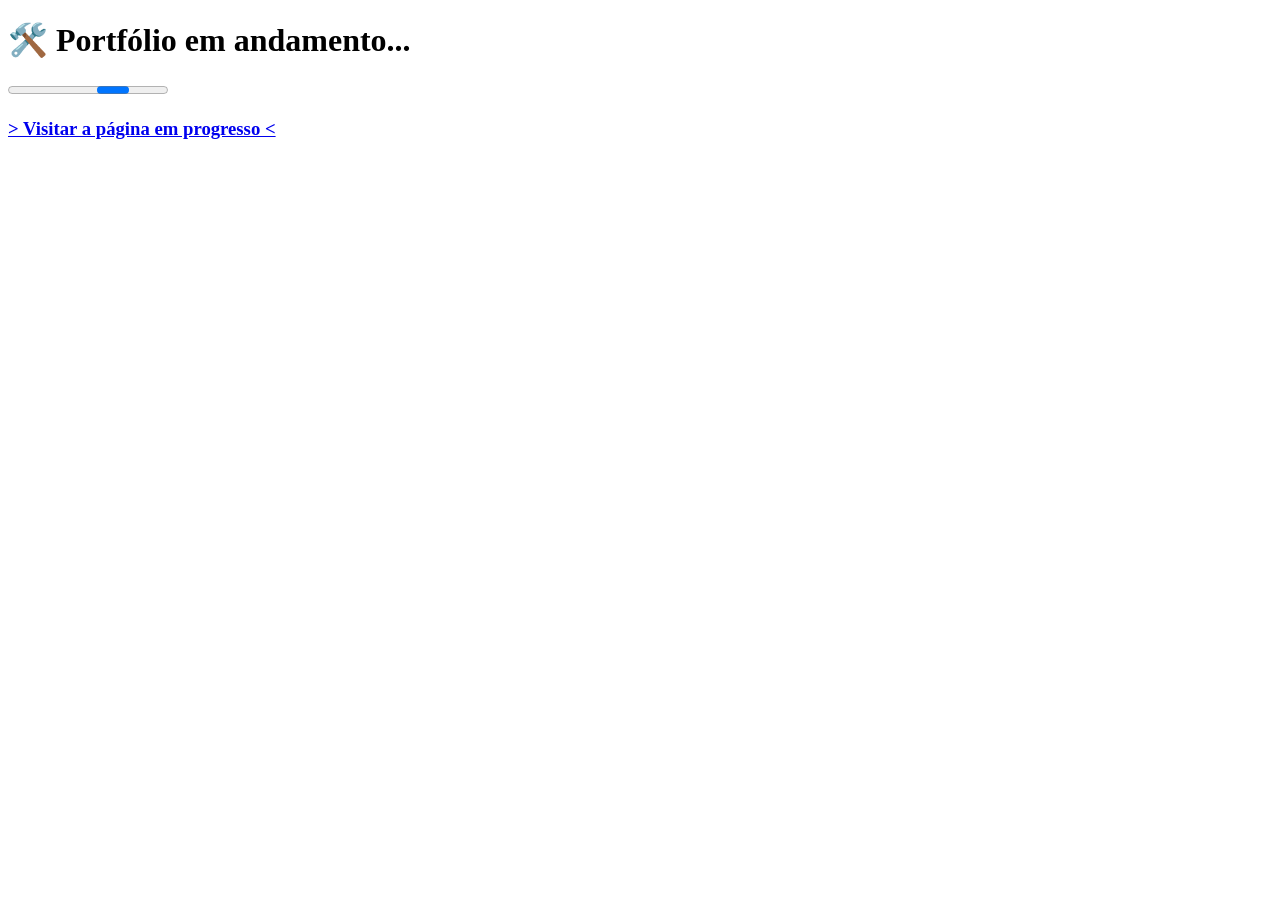
==== site/index.html @ 0275b520 ":truck: muda estrutura de pastas" ====
<!DOCTYPE html>
<html lang="pt-BR">
<head>
    <meta charset="UTF-8">
    <meta name="viewport" content="width=device-width, initial-scale=1.0">
    <title>Hi!!!</title>
    <link href="style.css" rel="stylesheet">
    <link href="loading-page.css" rel="stylesheet">
</head>
<body>
    <main>
        <h1>🛠️ Portfólio em andamento...</h1>
        <progress></progress>
        
        <nav>
            <a href="landing-page.html">
                <h3 class="indexLink">
                > Visitar a página em progresso <
                </h3>
            </a>
        </nav>
    </main>
    
</body>
</html>
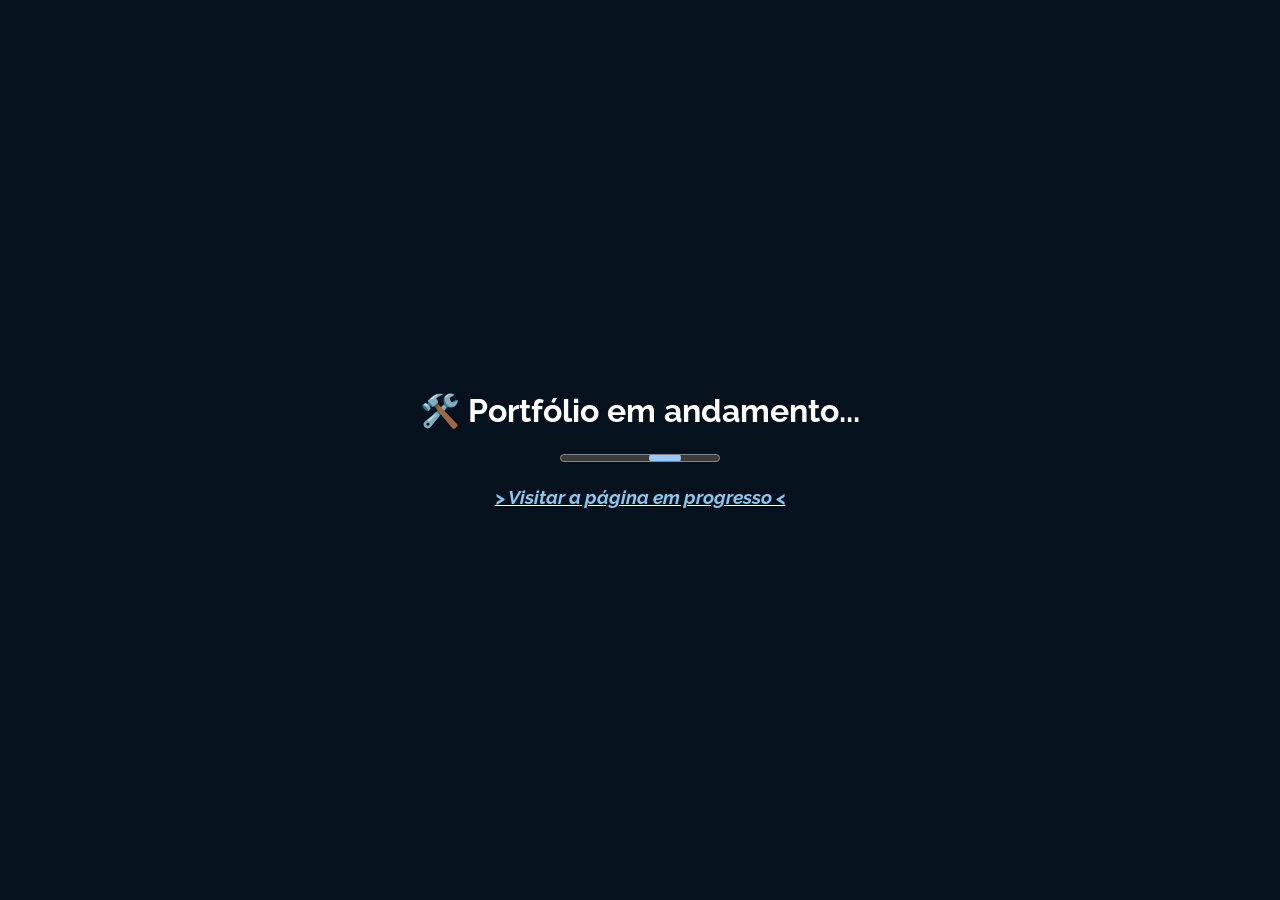
==== commit 0b4e16c5: ":truck: atualiza links para arquivos" ====
--- a/site/index.html
+++ b/site/index.html
@@ -4,8 +4,7 @@
     <meta charset="UTF-8">
     <meta name="viewport" content="width=device-width, initial-scale=1.0">
     <title>Hi!!!</title>
-    <link href="style.css" rel="stylesheet">
-    <link href="loading-page.css" rel="stylesheet">
+    <link href="/public/css/loading-page.css" rel="stylesheet">
 </head>
 <body>
     <main>
@@ -13,7 +12,7 @@
         <progress></progress>
         
         <nav>
-            <a href="landing-page.html">
+            <a href="/site/landing-page.html">
                 <h3 class="indexLink">
                 > Visitar a página em progresso <
                 </h3>
--- a/public/css/loading-page.css
+++ b/public/css/loading-page.css
@@ -0,0 +1,28 @@
+@import url('/public/css/style.css');
+
+html {
+    padding: 0;
+    margin: 0;
+    overflow: hidden;
+}
+
+h1, progress, nav {
+    margin: 10px;
+    padding: 0;
+    text-align: center;
+}
+
+main {
+    height: 100vh;
+    display: flex;
+    flex-direction: column;
+    align-items: center;
+    justify-content: center;
+    
+}
+
+.indexLink {
+    color: var(--primary);
+    font-style: italic;
+    font-weight: bold;
+}
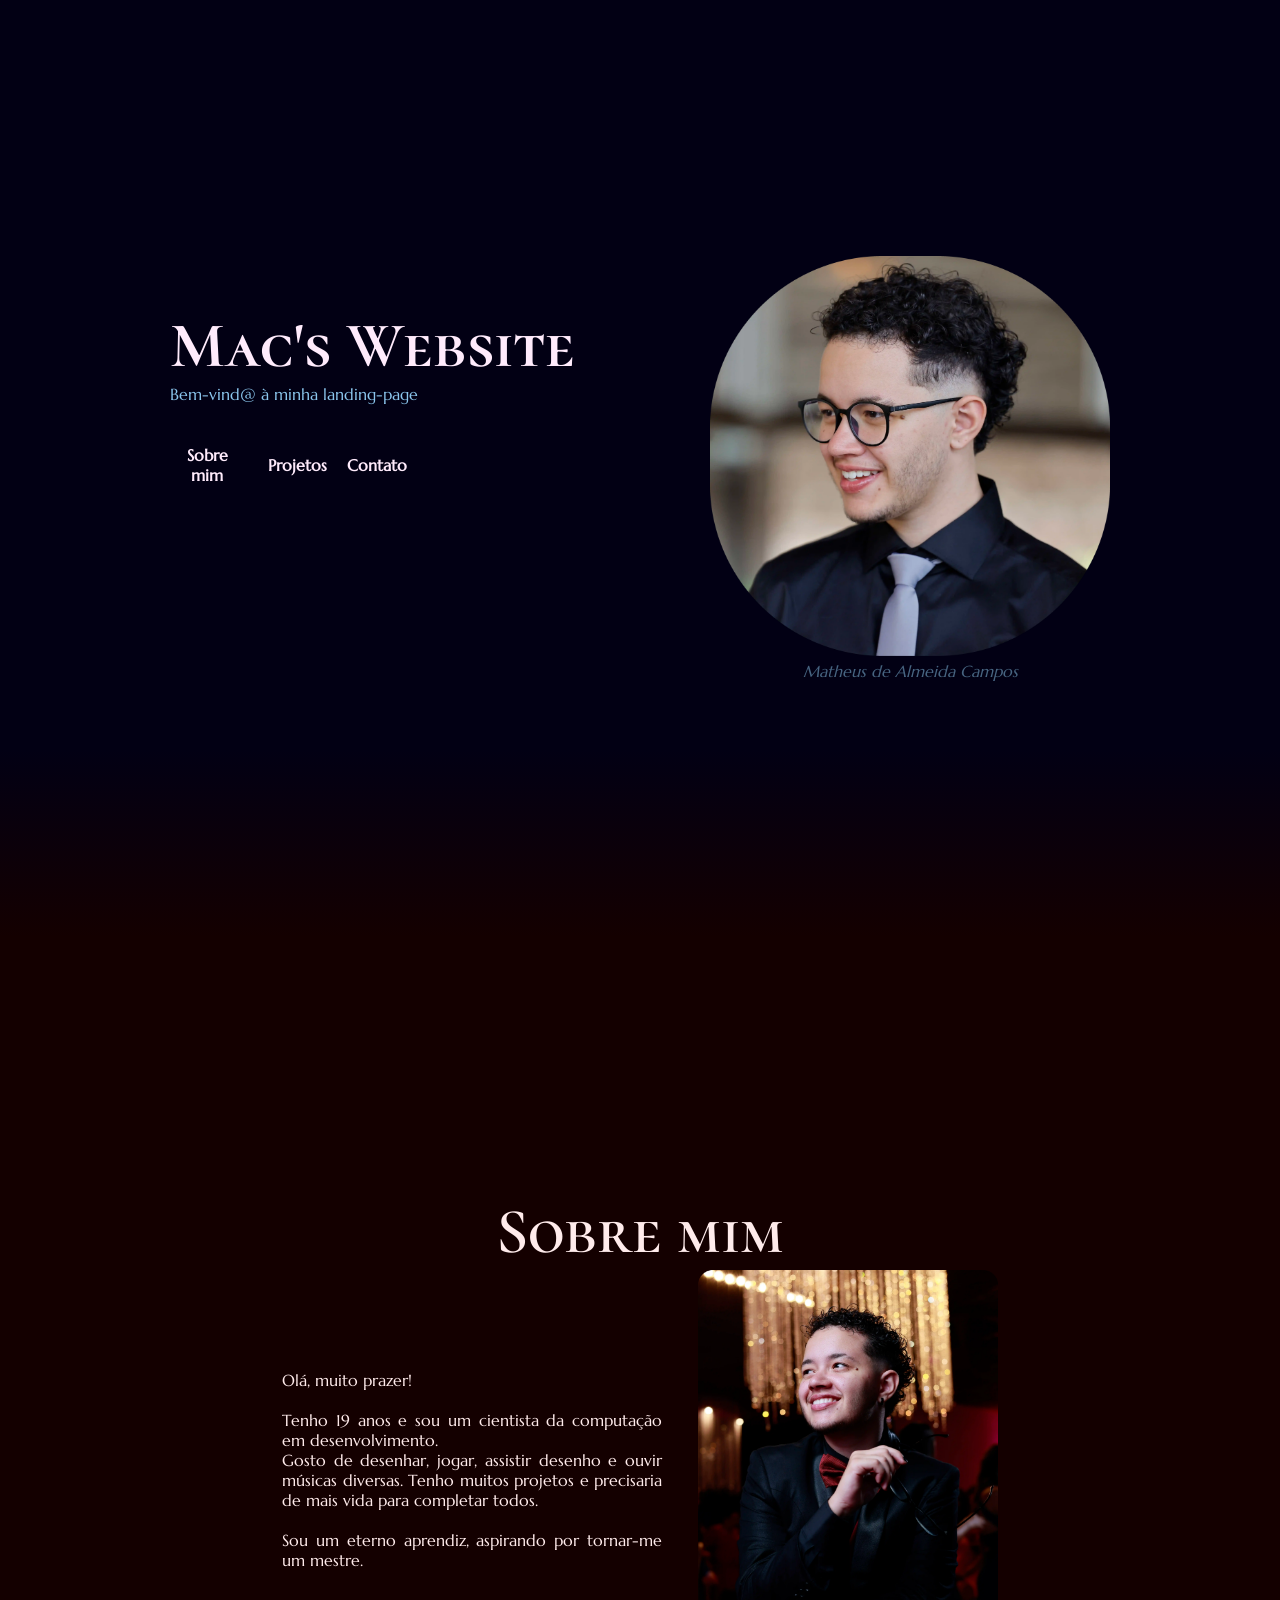
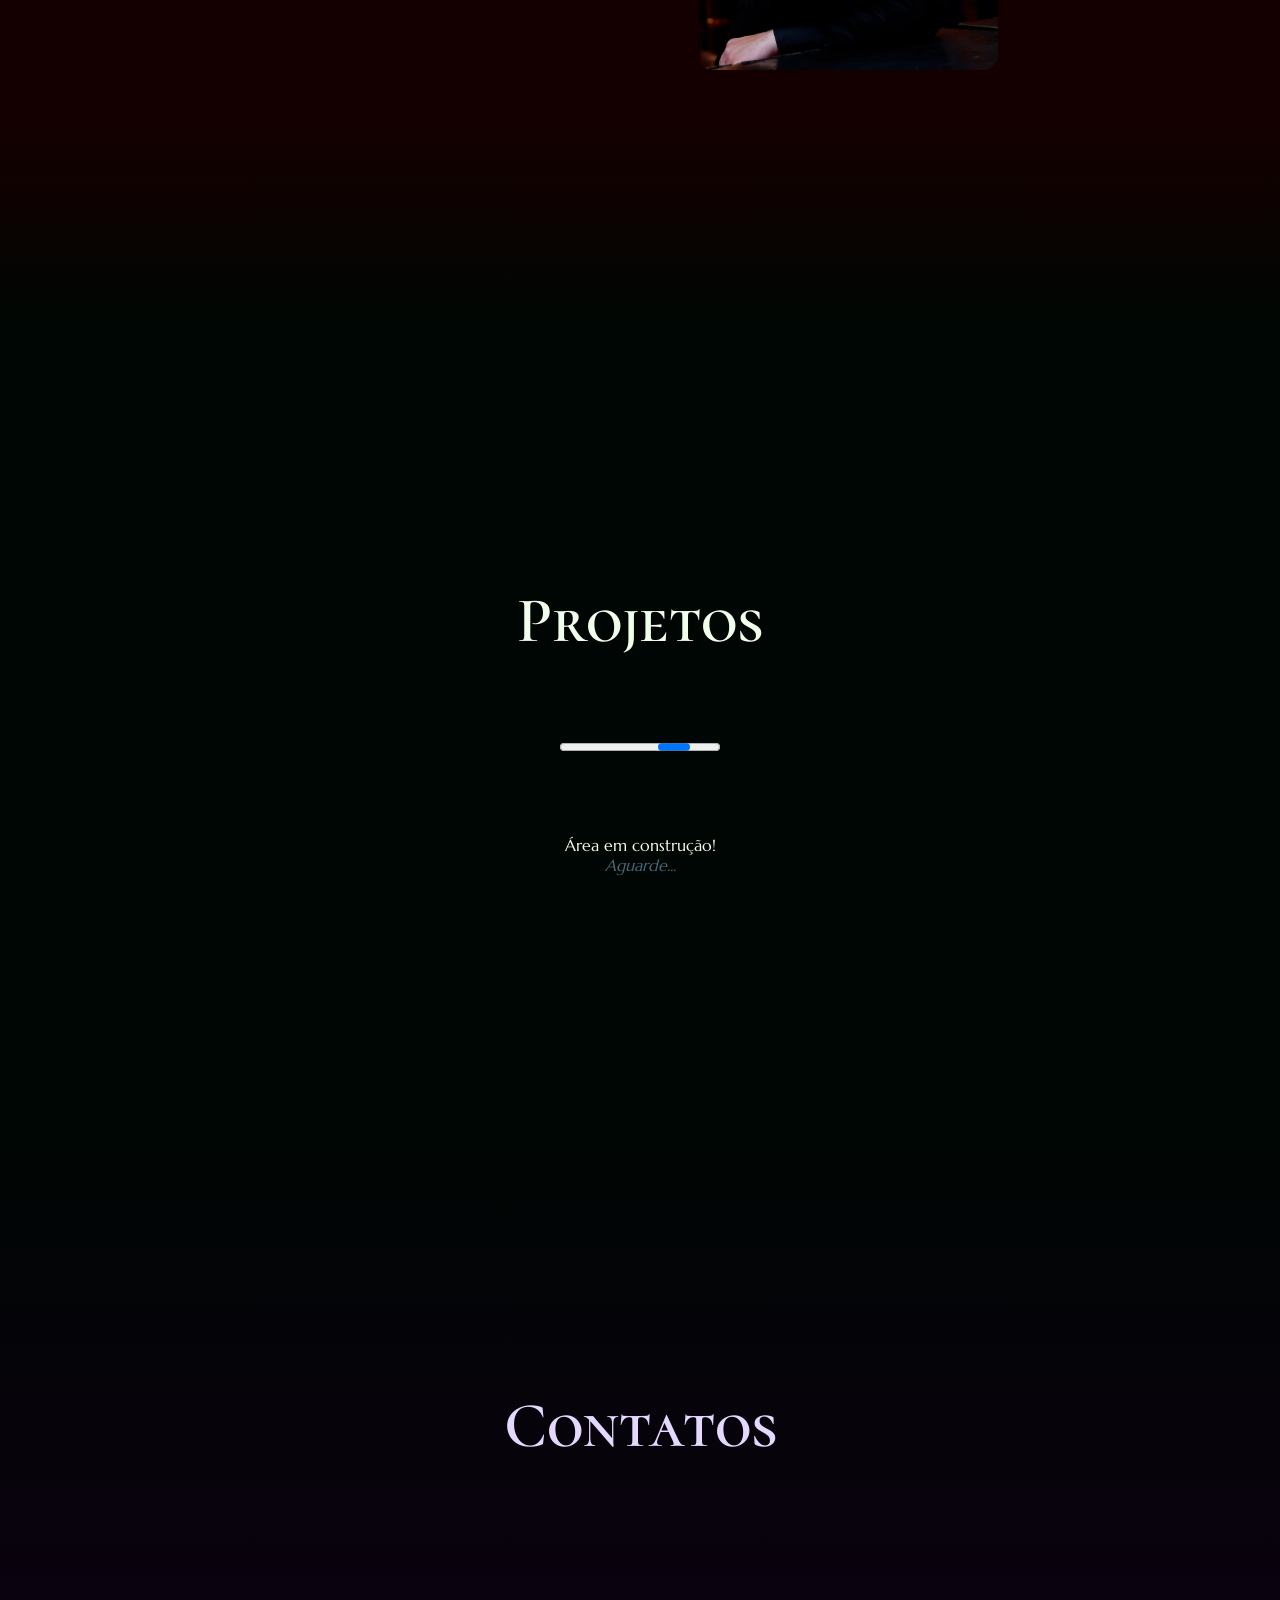
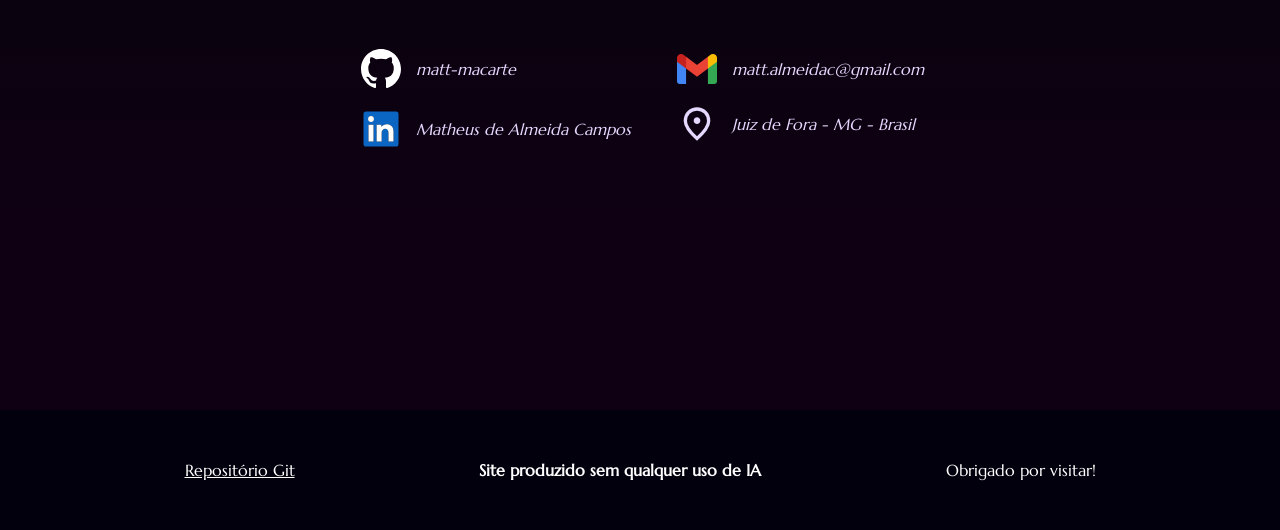
==== commit fc601b2e: ":truck: move landing page" ====
--- a/site/index.html
+++ b/site/index.html
@@ -1,24 +1,119 @@
-<!DOCTYPE html>
+<!doctype html>
 <html lang="pt-BR">
-<head>
-    <meta charset="UTF-8">
-    <meta name="viewport" content="width=device-width, initial-scale=1.0">
-    <title>Hi!!!</title>
-    <link href="/public/css/loading-page.css" rel="stylesheet">
-</head>
-<body>
+  <head>
+    <meta charset="UTF-8" />
+    <meta name="viewport" content="width=device-width, initial-scale=1.0" />
+    <title>MAC's Website</title>
+    <link rel="icon" href="/public/assets/waving_hand_icon.svg" />
+    <link href="style.css" rel="stylesheet" />
+    <link href="/public/css/landing-page.css" rel="stylesheet" />
+  </head>
+
+  <body>
     <main>
-        <h1>🛠️ Portfólio em andamento...</h1>
+      <section id="hero-section">
+        <div class="content">
+          <div id="intro-text">
+            <h1 class="title">Mac's Website</h1>
+            <p>Bem-vind@ à minha landing-page</p>
+          </div>
+          <div id="call-to-action">
+            <a href="#about">
+              <button>Sobre mim</button>
+            </a>
+            <a href="#projects">
+              <button>Projetos</button>
+            </a>
+            <a href="#contacts">
+              <button>Contato</button>
+            </a>
+          </div>
+        </div>
+        <div class="photo">
+          <img src="/public/assets/me_prom1.webp" alt="Foto Matheus 1" />
+          <p id="name">Matheus de Almeida Campos</p>
+        </div>
+      </section>
+
+      <section id="about">
+        <h1 class="title">Sobre mim</h1>
+        <div class="content">
+          <div class="text">
+            <p>
+              Olá, muito prazer!
+              <br />
+              <br />
+              Tenho 19 anos e sou um cientista da computação em desenvolvimento.
+              <br />
+              Gosto de desenhar, jogar, assistir desenho e ouvir músicas
+              diversas. Tenho muitos projetos e precisaria de mais vida para
+              completar todos.
+              <br />
+              <br />
+              Sou um eterno aprendiz, aspirando por tornar-me um mestre.
+            </p>
+          </div>
+          <img
+            src="/public/assets/me_prom2.webp"
+            alt="Foto 2 Matheus"
+            title="Matheus de Almeida Campos"
+          />
+        </div>
+      </section>
+
+      <section id="projects">
+        <h1>Projetos</h1>
         <progress></progress>
-        
-        <nav>
-            <a href="/site/landing-page.html">
-                <h3 class="indexLink">
-                > Visitar a página em progresso <
-                </h3>
+        <div class="content">
+          <div id="project-showcase">Área em construção!</div>
+          <div id="project-description">Aguarde...</div>
+        </div>
+      </section>
+
+      <section id="contacts">
+        <h1>Contatos</h1>
+        <div id="links">
+          <div id="column1">
+            <a href="https://github.com/matt-macarte" id="github">
+              <img src="/public/assets/favicon-github.svg" class="icon" />
+              <p>matt-macarte</p>
             </a>
-        </nav>
+
+            <a
+              href="https://www.linkedin.com/in/matheus-de-almeida-campos-527b73315/"
+              id="linkedin"
+            >
+              <img src="/public/assets/favicon-linkedin.svg" class="icon" />
+              <p>Matheus de Almeida Campos</p>
+            </a>
+          </div>
+          <div id="column2">
+            <a id="gmail">
+              <img src="/public/assets/Gmail_icon.webp" class="icon" />
+              <p>matt.almeidac@gmail.com</p>
+            </a>
+
+            <a id="location">
+              <img
+                src="/public/assets/location-direction-gps.svg"
+                class="icon"
+              />
+              <p>Juiz de Fora - MG - Brasil</p>
+            </a>
+          </div>
+        </div>
+      </section>
     </main>
-    
-</body>
+    <footer>
+      <a
+        target="_blank"
+        href="https://github.com/matt-macarte/My-Website"
+        id="repo"
+      >
+        <p>Repositório Git</p>
+      </a>
+      <p id="disclaimer">Site produzido sem qualquer uso de IA</p>
+      <p>Obrigado por visitar!</p>
+    </footer>
+  </body>
 </html>
--- a/public/css/landing-page.css
+++ b/public/css/landing-page.css
@@ -0,0 +1,371 @@
+@import url('/public/css/style.css');
+
+html {
+    overflow: scroll; 
+}
+
+h1 {
+    font-size: 4rem;
+}
+
+
+button {
+    font: var(--accent-font);
+    /* font-size: 1.5rem; */
+    color: var(--offwhite);
+
+    padding: 2%;
+    border: 0;
+    background: none;
+}
+
+/* ---------colors----------- */
+
+body {
+    background-image: var(--bg-linear-grad);
+}
+
+#hero-section {
+    background-image: linear-gradient(var(--bg-home) 80%, var(--bg-about));
+}
+#hero-section * {
+    color: var(--text-home);
+}
+#about {
+    /* background-image: linear-gradient(#ffffff, #ffddff00); */
+    background-image: linear-gradient(var(--bg-about) 80%, var(--bg-projects));
+}
+#about * {
+    color: var(--text-about);
+}
+#projects {
+    background-image: linear-gradient(var(--bg-projects), var(--bg-projects));
+}
+#projects * {
+    color: var(--text-projects);
+}
+#contacts {
+    background-image: linear-gradient(var(--bg-projects), var(--bg-contacts) 80%);
+}
+#contacts * {
+    color: var(--text-contacts);
+}
+
+#github img {
+    filter: brightness(100);
+}
+
+/*
+----------------
+--    MAIN    --
+----------------
+*/
+
+
+main {
+    display: flex;
+    flex-direction: column;
+    align-items: center;
+    justify-content: space-evenly;
+    /* gap: 280px; */
+    /* padding: 180px 10% 280px 10%; */
+}
+
+main > section {
+    /* border: 2px solid rgba(47, 213, 255, 0.563); */
+    flex-direction: column;
+    align-content: center;
+    justify-content: center;
+    
+    padding: 20% 10%;
+    width: 100%;
+    height: 100%;
+    /* margin: 10%; */
+}
+
+
+/* ----- SEÇÃO 1: INTRO ----- */
+
+#hero-section {
+    box-sizing: border-box;
+    display: flex;
+    flex-direction: row;
+    justify-content: space-around;
+    /* align-items: center; */
+    /* flex-wrap: wrap; */
+    
+    gap: 5%;   
+}
+
+#hero-section .content {
+    padding-top: 5%;
+    display: flex;
+    flex-direction: column;
+    gap: 10%;
+    width: fit-content;
+}
+
+#hero-section .title {
+    /* font-size: 7rem; */
+    width: fit-content;
+    /* font-width: inherit; */
+    font-weight: bold;
+    text-wrap: nowrap;
+}
+
+#intro-text {
+    display: flex;
+    flex-direction: column;
+}
+
+#intro-text p {
+    /* filter: drop-shadow(0 0 4px var(--accent-50)); */
+    color: var(--primary);
+}
+
+#call-to-action {
+    display: flex;
+    gap: 5%;
+    align-items: center;
+}
+#call-to-action button {
+    padding: 5%;
+    padding-left: 0;
+    text-wrap-mode: nowrap;
+    font-weight: 600;
+}
+
+#hero-section img {
+    /* width: clamp(200px, 35%, 50%); */
+    width: 100%;
+    height: min-content;
+}
+
+#hero-section .photo {
+    display: flex;
+    flex-direction: column;
+    align-items: center;
+    gap: 5px;
+
+    /* height: inherit; */
+    /* width: 40%; */
+    min-width: 250px;
+    width: fit-content;
+    max-width: 400px;
+    
+    /* border: 1px solid red; */
+}
+
+#hero-section #name {
+    font-style: italic;
+    color: var(--primary-50);
+    width: max-content;
+}
+
+/* ----- SEÇÃO 2: SOBRE ----- */
+
+#about {
+    display: flex;
+    flex-direction: column;
+    align-items: center;
+    gap: 10%;
+}
+
+#about .title {
+    text-align: center;
+}
+
+#about .content {
+    display: flex;
+    flex-flow: row nowrap;
+    justify-content: space-between;
+    align-items: center;
+    gap: 5%;
+}
+
+#about .content img {
+    width: 300px;
+    height: max-content;
+    /* background-image: linear-gradient(-45deg,var(--primary), var(--accent), var(--secondary)); */
+    border-radius: 12px;
+}
+
+#about .text {
+    display: flex;
+    flex-direction: column;
+    justify-items: baseline;
+    text-align: justify;
+    max-width: 32ch;
+}
+
+/* ----- SEÇÃO 3: PROJETOS ----- */
+
+#projects {
+    display: flex;
+    flex-direction: column;
+    align-items: center;
+    justify-content: center;
+    gap: 80px;
+}
+
+#projects .content {
+    display: flex;
+    flex-direction: column;
+    align-items: center;
+}
+
+#project-description {
+    color: var(--primary-50);
+    font-style: italic;
+}
+
+/* ----- SEÇÃO 4: CONTATOS ----- */
+
+#contacts {
+    display: flex;
+    flex-direction: column;
+    align-items: center;
+    gap: 180px;
+}
+
+#links {
+    display: flex;
+    flex-flow: row nowrap;
+    
+    width: 100%;
+    justify-content: center;
+    align-items: center;
+    gap: 4%;
+}
+
+#links div {
+    display: flex;
+    flex-direction: column;
+    gap: 10px;
+}
+
+#links a {
+    display: flex;
+    width: fit-content;
+    /* flex-wrap: wrap; */
+    align-items: center;
+    /* filter: drop-shadow(0 0 4px var(--primary)); */
+}
+
+#links a > p {
+    font-style: italic;
+}
+
+.icon {
+    box-sizing: content-box;
+    width: 40px;
+    margin-right: 10px;
+    padding: 5px;
+}
+
+#column2 a {
+    cursor: default;
+}
+
+/* ----- FIM DA MAIN ----- */
+
+
+/*
+----------------
+--   FOOTER   --
+----------------
+*/
+
+footer {
+    display: flex;
+
+    align-items: center;
+    justify-content: space-evenly;
+    
+    background-color: var(--bg-footer);
+    
+    padding: 50px 0 50px 0;
+    margin: 0;
+}
+
+footer > p * {
+    color: var(--text-footer);
+}
+
+footer #repo {
+    text-decoration: underline;
+}
+
+footer #disclaimer {
+    font-weight: 600;
+}
+
+
+/* ------ MOBILE ----------- */
+
+@media screen and (max-width:830px) {
+    #hero-section {
+        flex-wrap: wrap;
+    }
+}
+
+@media screen and (max-width:720px) {
+    #hero-section{
+        /* flex-direction: column; */
+        align-items: center;
+        gap: 10%;
+    }
+    #hero-section img {
+        width: 80%;
+    }
+    #hero-section .title {
+        text-wrap: wrap;
+    }
+    #hero-section .content {
+        gap: 40px;
+    }
+    #intro-text {
+        align-items: center;
+    }
+    #call-to-action {
+        justify-content: space-around;
+    }
+
+
+
+    #about .content {
+        flex-direction: column;
+        align-items: center;
+    }
+    #about .content img {
+        width: 80%;
+    }
+
+
+    #contacts {
+        gap: 50px;
+    }
+    #links {
+        width: fit-content;
+        flex-direction: column;
+        align-items: baseline;
+        gap: 30px;
+    }
+    #links div {
+        /* align-items: center; */
+        gap: 30px;
+    }
+
+    footer {
+        flex-direction: column-reverse;
+        gap:50px;
+    }
+}
+
+
+@media screen and (max-width:510px) {
+    #hero-section .title {
+        text-align: center;
+    }
+
+}
